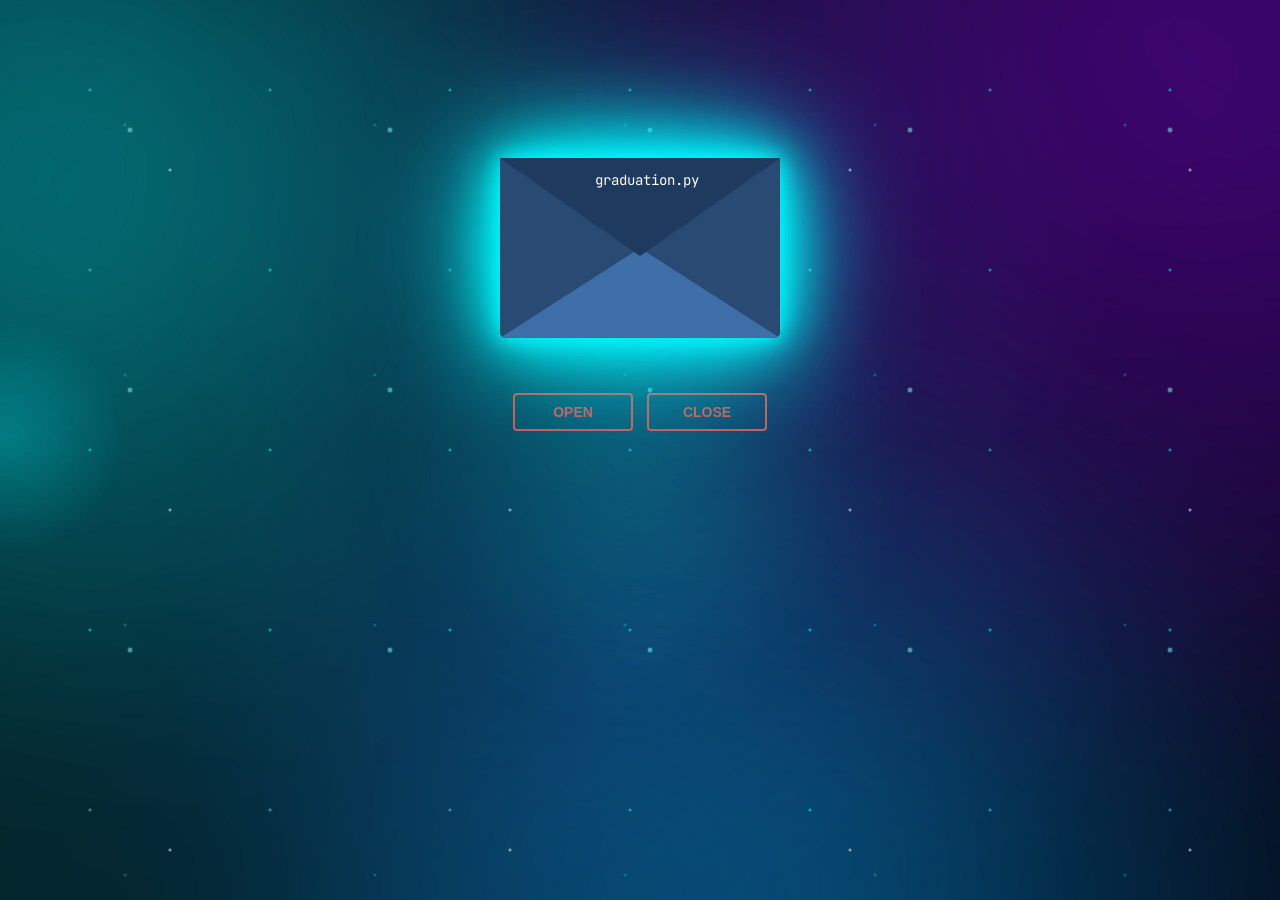
==== index.html @ 99718a9a "Change stylesheet and script file names in index.html Updated stylesheet link and script references." ====
<!DOCTYPE html>
<html lang="en">
  <head>
    <meta charset="UTF-8" />
    <title>Love letter for crush</title>
    <link rel="preconnect" href="https://fonts.googleapis.com" />
    <link rel="preconnect" href="https://fonts.gstatic.com" crossorigin />
    <link href="https://fonts.googleapis.com/css2?family=JetBrains+Mono:wght@300;400;700&display=swap" rel="stylesheet">
    <!--<link
      href="https://fonts.googleapis.com/css2?family=Dancing+Script:wght@400..700&display=swap"
      rel="stylesheet" />-->
    <link rel="stylesheet" href="style.css" />
  </head>
  <audio id="autoplay" loop>
    <source src="prom.mp3" type="audio/mpeg">
  </audio>
  <body>
    <div class="aurora"></div>
    <div class="stars"></div>
    <div class="particles"></div>
    <!-- tiktok meowish -->
    <div class="envlope-wrapper">
      <div id="envelope" class="close">
        <div class="front flap"></div>
        <div class="front pocket"></div>
        
        <div class="letter">
          <div class="letter-content">
            <h3>Шановні викладачі та викладачки!</h3>

            <p>
              Запрошуємо вас на урочисте вручення дипломів випускникам 2026 року.
            </p>

            <p>📅 16 липня 2026 року</p>
            <p>🕚 11:00</p>
            <p>📍 Бібліотека Університету Ушинського</p>

            <p class="signature">
              З любов'ю та вдячністю,<br />
              ваші студенти ❤️
              print("Дякуємо, викладачі!")
            </p>
          </div>
          <div class="code-header">
            <span class="dot red"></span>
            <span class="dot yellow"></span>
            <span class="dot green"></span>

            <span class="filename">graduation.py</span>
          </div>
        </div>
        <div class="hearts">
          <div class="heart a1"></div>
          <div class="heart a2"></div>
          <div class="heart a3"></div>
        <div class="symbols">
          <span>{ }</span>
          <span>&lt;/&gt;</span>
          <span>🐍</span>
        </div>
        </div>
      </div>
    </div>
    <div class="reset">
      <button id="open">Open</button>
      <button id="reset">Close</button>
    </div>
    <div class="cursor-glow"></div>

    <script src="https://cdnjs.cloudflare.com/ajax/libs/jquery/3.5.1/jquery.min.js"></script>
    <script src="script.js"></script>
  </body>
</html>
---- style.css ----
#envelope {
  position: relative;
  width: 280px;
  height: 180px;
  border-bottom-left-radius: 6px;
  border-bottom-right-radius: 6px;
  margin-left: auto;
  margin-right: auto;
  top: 150px;
  background-color: #1e3a5f; /* Warm romantic red */
  box-shadow:
    0 0 20px cyan,
    0 0 50px cyan,
    0 0 90px cyan,
    0 0 140px #00ffff;

  animation: electricGlow 2s infinite alternate;
  animation: float 5s ease-in-out infinite;
  /*box-shadow: 0 4px 20px rgba(0, 0, 0, 0.2);*/
}
body{
  background:
    radial-gradient(circle at center, #102040 0%, #050816 70%);
  overflow:hidden;
}
body::before{
  content:"";
  position:fixed;
  inset:0;

  background-image:
    radial-gradient(circle, #fff 1px, transparent 1px),
    radial-gradient(circle, #00ffff 1px, transparent 1px),
    radial-gradient(circle, #7df9ff 2px, transparent 2px);

  background-size:
    120px 120px,
    200px 200px,
    350px 350px;

  animation:
    starMove 40s linear infinite,
    twinkle 4s ease-in-out infinite;

  opacity:.8;
  pointer-events:none;
}

@keyframes starMove{
  from{
    transform:translateY(0);
  }
  to{
    transform:translateY(-300px);
  }
}

@keyframes twinkle{
  0%,100%{
    opacity:.5;
  }
  50%{
    opacity:1;
  }
}

.front {
  position: absolute;
  width: 0;
  height: 0;
  z-index: 3;
}

body::after{
  content:"";
  position:fixed;
  inset:0;

  background:
    radial-gradient(circle,#00ffff 1px,transparent 2px);

  background-size:250px 250px;

  opacity:.25;

  animation: hyperspace 8s linear infinite;

  pointer-events:none;
}

@keyframes hyperspace{
  from{
    transform:scale(.8);
  }
  to{
    transform:scale(2.5);
  }
}

body.opening{
    animation:cameraZoom 2s ease forwards;
}

@keyframes cameraZoom{

0%{
transform:scale(1);
filter:brightness(1);
}

100%{
transform:scale(1.08);
filter:brightness(1.25);
}

}
.flap {
  border-left: 140px solid transparent;
  border-right: 140px solid transparent;
  border-bottom: 82px solid transparent;
  /* a little smaller */
  border-top: 98px solid #1e3a5f; /* Same romantic red */
  /* a little larger */
  transform-origin: top;
  pointer-events: none;
}
.flap::after{
  content:"graduation.py";
  position:absolute;
  top:-85px;
  left:-45px;
  color:white;
  font-family:"JetBrains Mono", monospace;
  font-size:14px;
}
.pocket {
  border-left: 140px solid #294a73; /* Soft pinkish red for the pocket */
  border-right: 140px solid #294a73;
  border-bottom: 90px solid #3d6ea8; /* Lighter romantic red */
  border-top: 90px solid transparent;
  border-bottom-left-radius: 6px;
  border-bottom-right-radius: 6px;
}

.letter {
  position: relative;
  background-color: #fff;
  width: 90%;
  margin-left: auto;
  margin-right: auto;
  height: 90%;
  top: 5%;
  border-radius: 6px;
  box-shadow: 0 2px 26px rgba(0, 0, 0, 0.12);
  font-family: "Dancing Script", cursive;
}

.letter:after {
  content: "";
  position: absolute;
  top: 0;
  bottom: 0;
  left: 0;
  right: 0;
}

.words {
  position: absolute;
  left: 10%;
  width: 80%;
  height: 14%;
  background-color: #ffe6e6; /* Light romantic tone */
}

.words.line1 {
  top: 10%;
  font-size: 0.5rem;
  width: 20%;
  height: 7%;
  font-size: 0.7rem;
}

.words.line2 {
  top: 30%;
  text-align: center;
  font-size: 1.1rem;
}

.words.line3 {
  top: 50%;
  font-size: 1.1rem;
  text-align: center;
}

.words.line4 {
  top: 70%;
  font-size: 1.1rem;
  text-align: center;
}

.open .flap {
  transform: rotateX(180deg);
  transition: transform 0.4s ease, z-index 0.6s;
  z-index: 1;
}

.close .flap {
  transform: rotateX(0deg);
  transition: transform 0.4s 0.6s ease, z-index 1s;
  z-index: 5;
}

.close .letter {
  transform: translateY(0px);
  transition: transform 0.4s ease, z-index 1s;
  z-index: 1;
}

.open .letter {
  transform: translateY(-120px)
  scale(1.05);
  transition: transform 0.4s 0.6s ease, z-index 0.6s;
  z-index: 2;
  animation: hologram 2s infinite alternate;
}
@keyframes hologram{
  from{
    box-shadow:0 0 20px #00ffff;
  }
  to{
    box-shadow:
      0 0 40px #00ffff,
      0 0 80px #0088ff;
  }
}
.hearts {
  position: absolute;
  top: 90px;
  left: 0;
  right: 0;
  z-index: 2;
}

.heart {
  position: absolute;
  bottom: 0;
  right: 10%;
  pointer-events: none;
}

.heart:before,
.heart:after {
  position: absolute;
  content: "";
  left: 50px;
  top: 0;
  width: 50px;
  height: 80px;
  background: #e60073; /* Deep romantic pink */
  border-radius: 50px 50px 0 0;
  transform: rotate(-45deg);
  transform-origin: 0 100%;
  pointer-events: none;
}

.heart:after {
  left: 0;
  transform: rotate(45deg);
  transform-origin: 100% 100%;
}

.close .heart {
  opacity: 0;
  -webkit-animation: none;
  animation: none;
}

.a1 {
  left: 20%;
  transform: scale(0.6);
  opacity: 1;
  -webkit-animation: slideUp 4s linear 1, sideSway 2s ease-in-out 4 alternate;
  -moz-animation: slideUp 4s linear 1, sideSway 2s ease-in-out 4 alternate;
  -webkit-animation-fill-mode: forwards;
  animation-fill-mode: forwards;
  -webkit-animation-delay: 0.7s;
  animation-delay: 0.7s;
}

.a2 {
  left: 55%;
  transform: scale(1);
  opacity: 1;
  -webkit-animation: slideUp 5s linear 1, sideSway 4s ease-in-out 2 alternate;
  -moz-animation: slideUp 5s linear 1, sideSway 4s ease-in-out 2 alternate;
  -webkit-animation-fill-mode: forwards;
  animation-fill-mode: forwards;
  -webkit-animation-delay: 0.7s;
  animation-delay: 0.7s;
}

.a3 {
  left: 10%;
  transform: scale(0.8);
  opacity: 1;
  -webkit-animation: slideUp 7s linear 1, sideSway 2s ease-in-out 6 alternate;
  -moz-animation: slideUp 7s linear 1, sideSway 2s ease-in-out 6 alternate;
  -webkit-animation-fill-mode: forwards;
  animation-fill-mode: forwards;
  -webkit-animation-delay: 0.7s;
  animation-delay: 0.7s;
}

@-webkit-keyframes slideUp {
  0% {
    top: 0;
  }
  100% {
    top: -600px;
  }
}
@keyframes slideUp {
  0% {
    top: 0;
  }
  100% {
    top: -600px;
  }
}
@-webkit-keyframes sideSway {
  0% {
    margin-left: 0px;
  }
  100% {
    margin-left: 50px;
  }
}
@keyframes sideSway {
  0% {
    margin-left: 0px;
  }
  100% {
    margin-left: 50px;
  }
}
body {
  background-color: #f0e6f6; /* Soft lavender for a romantic, dreamy feel */
}

.envlope-wrapper {
  height: 380px;
}

.reset {
  text-align: center;
}

.reset button {
  font-weight: 800;
  font-style: normal;
  transition: all 0.1s linear;
  -webkit-appearance: none;
  background-color: transparent;
  border: solid 2px #d9534f;
  border-radius: 4px;
  color: #d9534f;
  display: inline-block;
  font-size: 14px;
  text-transform: uppercase;
  margin: 5px;
  padding: 10px;
  line-height: 1em;
  text-decoration: none;
  min-width: 120px;
  cursor: pointer;
}

.reset button:hover {
  background-color: #d9534f;
  color: #fff;
}

.letter {
  position: relative;
    background:
    linear-gradient(
      135deg,
      rgba(255,255,255,.95),
      rgba(180,220,255,.95)
    );
  backdrop-filter: blur(15px);
  width: 90%;
  height: 160px;
  margin: 0 auto;
  border-radius: 10px;
  overflow:hidden;
  overflow-y: auto;
  box-shadow:
  0 0 20px rgba(0,255,255,.3),
  0 0 40px rgba(0,255,255,.25),
  0 0 80px rgba(0,180,255,.2);
  }

.letter-content {
  padding: 15px;
  text-align: center;
  font-family: "JetBrains Mono", monospace;
  /*font-family: "Dancing Script", cursive;*/
}

.letter-content h3 {
  margin-bottom: 12px;
  font-size: 1.4rem;
}

.letter-content p {
  margin: 8px 0;
  line-height: 1.5;
  font-size: 0.9rem;
  margin: 4px 0;
}

/* ===========================
   HOLOGRAM
=========================== */

.open .letter::before{

  content:"";

  position:absolute;

  left:0;
  top:-100%;

  width:100%;
  height:300%;

  background:
  repeating-linear-gradient(

  0deg,

  transparent 0px,
  transparent 3px,

  rgba(0,255,255,.08) 4px,

  rgba(255,255,255,.18) 5px,

  transparent 6px

  );

  animation:hologramScan 5s linear infinite;

  pointer-events:none;

  mix-blend-mode:screen;

}

@keyframes hologramScan{

0%{
    transform:translateY(-40%);
}

100%{
    transform:translateY(40%);
}

}

h3::after{
  content:"|";
  color:#00ffff;
  animation: blink .8s infinite;
}

.signature {
  margin-top: 15px;
  font-size: 1rem;
}

.code-header{
  background:#282c34;
  color:#61dafb;
  padding:8px 10px;
  border-radius:8px;
  margin-bottom:15px;
  text-align:left;
  font-size:12px;
}

.dot{
  width:10px;
  height:10px;
  border-radius:50%;
  display:inline-block;
  margin-right:4px;
}

.red{background:#ff5f56;}
.yellow{background:#ffbd2e;}
.green{background:#27c93f;}

.filename{
  margin-left:10px;
}

.symbols{
  position:absolute;
  top:0;
  width:100%;
  text-align:center;
  color:#61dafb;
  font-size:24px;
  font-weight:bold;
}

.symbols span{
  margin:0 10px;
}

.envelope-label{
  position:absolute;
  top:15px;
  left:50%;
  transform:translateX(-50%);
  color:white;
  font-family:"JetBrains Mono", monospace;
  font-size:14px;
  z-index:10;
}

.envlope-wrapper::before{
  content:"";
  position:absolute;

  width:500px;
  height:500px;

  left:50%;
  top:50%;

  transform:translate(-50%,-50%);

  background:
    radial-gradient(circle,
      rgba(0,255,255,.25),
      transparent 70%);

  filter:blur(40px);

  animation:pulseNebula 6s ease-in-out infinite;

  z-index:-1;
}

@keyframes pulseNebula{
  0%,100%{
    transform:translate(-50%,-50%) scale(1);
  }

  50%{
    transform:translate(-50%,-50%) scale(1.3);
  }
}

body.opening{
    animation: cameraZoom 2s ease forwards;
}

@keyframes cameraZoom{

    0%{
        transform: scale(1);
        filter: brightness(1);
    }

    100%{
        transform: scale(1.08);
        filter: brightness(1.25);
    }

}

@keyframes electricGlow {

  0%{
    box-shadow:
      0 0 15px #00ffff,
      0 0 40px #00ffff,
      0 0 80px #0088ff;
  }

  25%{
    box-shadow:
      0 0 25px cyan,
      0 0 60px cyan,
      0 0 120px #00ffff,
      0 0 180px #00ffff;
  }

  50%{
    box-shadow:
      0 0 10px cyan,
      0 0 30px #00d9ff,
      0 0 70px #0088ff;
  }

  75%{
    box-shadow:
      0 0 35px #7df9ff,
      0 0 80px cyan,
      0 0 150px #00ffff;
  }

  100%{
    box-shadow:
      0 0 20px cyan,
      0 0 50px cyan,
      0 0 90px #00ffff,
      0 0 140px #00ffff;
  }

}

.cursor-glow{
    position: fixed;
    width: 240px;
    height: 240px;

    border-radius: 50%;

    background: radial-gradient(
        circle,
        rgba(0,255,255,.25),
        transparent 70%
    );

    pointer-events: none;

    transform: translate(-50%, -50%);

    z-index: 9999;

    transition:
        left .08s linear,
        top .08s linear;
}

/* ===========================
   CYBER AURORA
=========================== */

body::before{
    content:"";
    position:fixed;
    inset:-30%;

    background:
        radial-gradient(circle at 20% 30%, rgba(0,255,255,.35), transparent 35%),
        radial-gradient(circle at 80% 20%, rgba(128,0,255,.30), transparent 40%),
        radial-gradient(circle at 50% 80%, rgba(0,170,255,.30), transparent 45%),
        radial-gradient(circle at 10% 90%, rgba(0,255,180,.20), transparent 35%);

    filter:blur(90px);

    animation:
        auroraMove 18s ease-in-out infinite alternate;

    z-index:-3;
}

@keyframes auroraMove{

0%{
    transform:
        rotate(0deg)
        scale(1);
}

50%{
    transform:
        rotate(8deg)
        scale(1.15);
}

100%{
    transform:
        rotate(-8deg)
        scale(1.3);
}

}

/* ===========================
   AURORA
=========================== */

.aurora{

position:fixed;
inset:-20%;

background:
radial-gradient(circle at 20% 30%,rgba(0,255,255,.25),transparent 35%),
radial-gradient(circle at 80% 20%,rgba(180,0,255,.25),transparent 40%),
radial-gradient(circle at 60% 90%,rgba(0,180,255,.25),transparent 40%);

filter:blur(90px);

animation:auroraMove 18s ease-in-out infinite alternate;

pointer-events:none;

z-index:-4;

}

@keyframes auroraMove{

0%{
transform:rotate(0deg) scale(1);
}

100%{
transform:rotate(8deg) scale(1.25);
}

}

.particles{

position:fixed;

inset:0;

pointer-events:none;

z-index:-2;

background-image:

radial-gradient(circle,#00ffff 1px,transparent 2px),
radial-gradient(circle,#7df9ff 2px,transparent 3px),
radial-gradient(circle,#ffffff 1px,transparent 2px);

background-size:

180px 180px,
260px 260px,
340px 340px;

animation:

particleMove 25s linear infinite;

opacity:.5;

}

@keyframes particleMove{

from{

transform:translateY(0);

}

to{

transform:translateY(-250px);

}

}

.flash{

    animation:electricFlash .35s;

}

@keyframes electricFlash{

0%{

filter:brightness(1);

}

30%{

filter:brightness(2.5);

}

50%{

filter:brightness(1.2);

}

70%{

filter:brightness(2);

}

100%{

filter:brightness(1);

}

}

.particle{

position:fixed;

width:5px;
height:5px;

background:#00ffff;

border-radius:50%;

left:50%;
top:50%;

box-shadow:0 0 15px cyan;

animation:explode 2s forwards;

}

@keyframes explode{

to{

transform:
translate(var(--x),var(--y));

opacity:0;

}

}
@keyframes float{

0%,100%{

transform:
translateY(0px);

}

50%{

transform:
translateY(-12px);

}

}
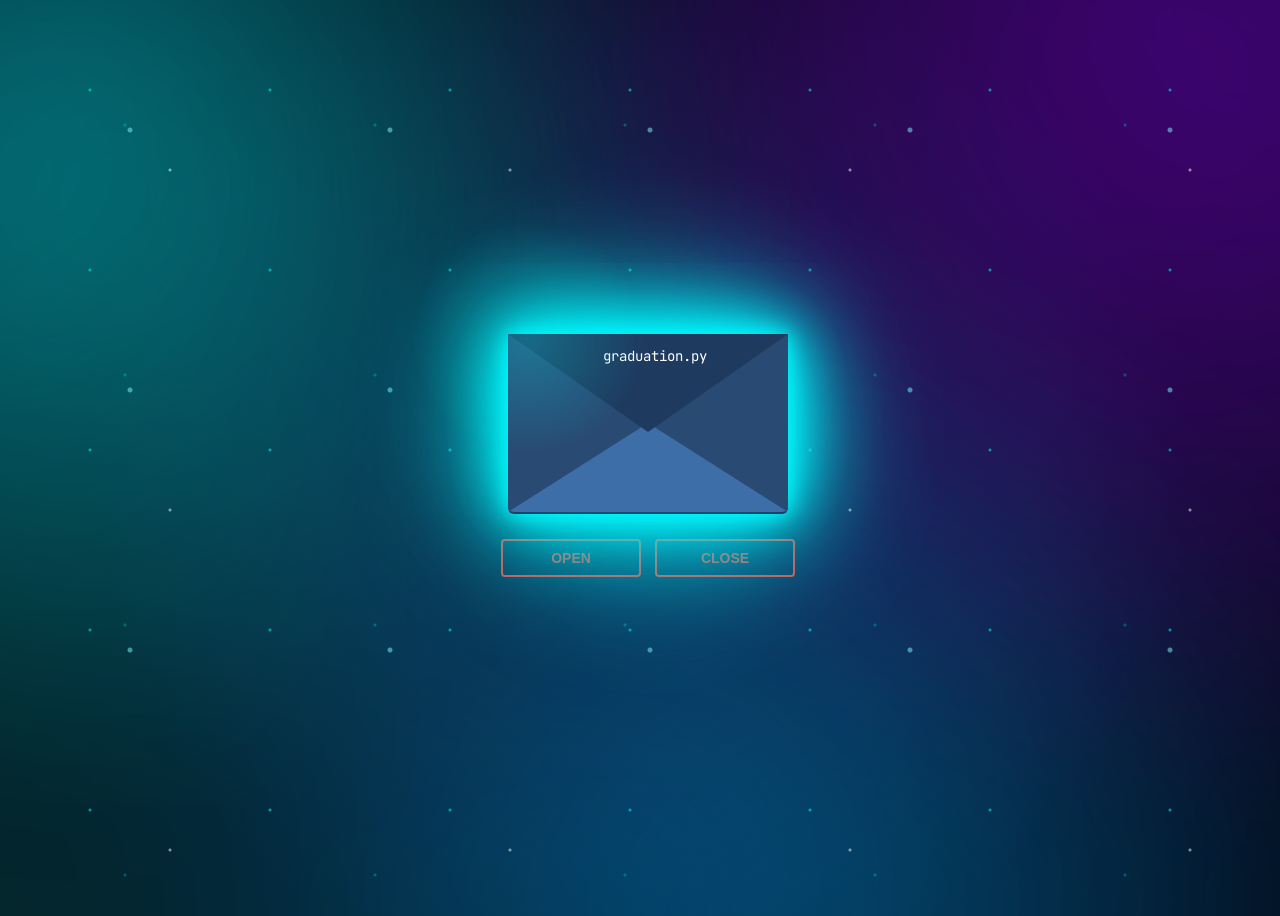
==== commit eca11f4b: "Update index.html" ====
--- a/index.html
+++ b/index.html
@@ -2,6 +2,7 @@
 <html lang="en">
   <head>
     <meta charset="UTF-8" />
+    <meta name="viewport" content="width=device-width, initial-scale=1.0">
     <title>Love letter for crush</title>
     <link rel="preconnect" href="https://fonts.googleapis.com" />
     <link rel="preconnect" href="https://fonts.gstatic.com" crossorigin />
--- a/style.css
+++ b/style.css
@@ -867,3 +867,171 @@
 }
 
 }
+/* ===========================
+   ENVELOPE EXPLOSION
+=========================== */
+
+.fragment{
+
+    position:fixed;
+
+    width:8px;
+    height:8px;
+
+    background:#00ffff;
+
+    border-radius:2px;
+
+    box-shadow:
+    0 0 10px cyan,
+    0 0 20px cyan;
+
+    pointer-events:none;
+
+    animation:fragmentFly 1s forwards;
+
+}
+
+@keyframes fragmentFly{
+
+    0%{
+        opacity:1;
+        transform:
+        translate(0,0)
+        rotate(0deg)
+        scale(1);
+    }
+
+    100%{
+        opacity:0;
+        transform:
+        translate(var(--x),var(--y))
+        rotate(720deg)
+        scale(0);
+    }
+
+}
+
+/* ===========================
+   MOBILE ADAPTIVE
+=========================== */
+
+html, body{
+    width:100%;
+    min-height:100vh;
+    overflow-x:hidden;
+}
+
+body{
+    display:flex;
+    flex-direction:column;
+    justify-content:center;
+    align-items:center;
+    padding:20px;
+    box-sizing:border-box;
+}
+
+.envlope-wrapper{
+    width:100%;
+    max-width:420px;
+    height:auto;
+    position:relative;
+}
+
+#envelope{
+    width:min(90vw, 280px);
+    height:calc(min(90vw, 280px) * 0.64);
+    top:0;
+}
+
+/* автоматичне масштабування трикутників конверта */
+.flap{
+    border-left:calc(min(90vw, 280px) / 2) solid transparent;
+    border-right:calc(min(90vw, 280px) / 2) solid transparent;
+    border-bottom:calc(min(90vw, 280px) * 0.29) solid transparent;
+    border-top:calc(min(90vw, 280px) * 0.35) solid #1e3a5f;
+}
+
+.pocket{
+    border-left:calc(min(90vw, 280px) / 2) solid #294a73;
+    border-right:calc(min(90vw, 280px) / 2) solid #294a73;
+    border-bottom:calc(min(90vw, 280px) * 0.32) solid #3d6ea8;
+    border-top:calc(min(90vw, 280px) * 0.32) solid transparent;
+}
+
+.letter{
+    width:92%;
+    height:85%;
+}
+
+.reset{
+    margin-top:20px;
+}
+
+.reset button{
+    width:140px;
+    max-width:42vw;
+}
+
+@media (max-width:768px){
+
+    .letter-content h3{
+        font-size:1rem;
+    }
+
+    .letter-content p{
+        font-size:0.75rem;
+        line-height:1.4;
+    }
+
+    .code-header{
+        font-size:10px;
+    }
+
+    .envelope-label,
+    .flap::after{
+        font-size:11px;
+    }
+
+    .open .letter{
+        transform:
+            translateY(-90px)
+            scale(1.02);
+    }
+}
+
+@media (max-width:480px){
+
+    #envelope{
+        width:92vw;
+        height:58vw;
+        max-width:320px;
+        max-height:210px;
+    }
+
+    .letter-content{
+        padding:10px;
+    }
+
+    .letter-content h3{
+        font-size:0.9rem;
+    }
+
+    .letter-content p{
+        font-size:0.7rem;
+    }
+
+    .symbols{
+        font-size:18px;
+    }
+
+    .open .letter{
+        transform:
+            translateY(-70px)
+            scale(1);
+    }
+
+    .cursor-glow{
+        display:none;
+    }
+}
